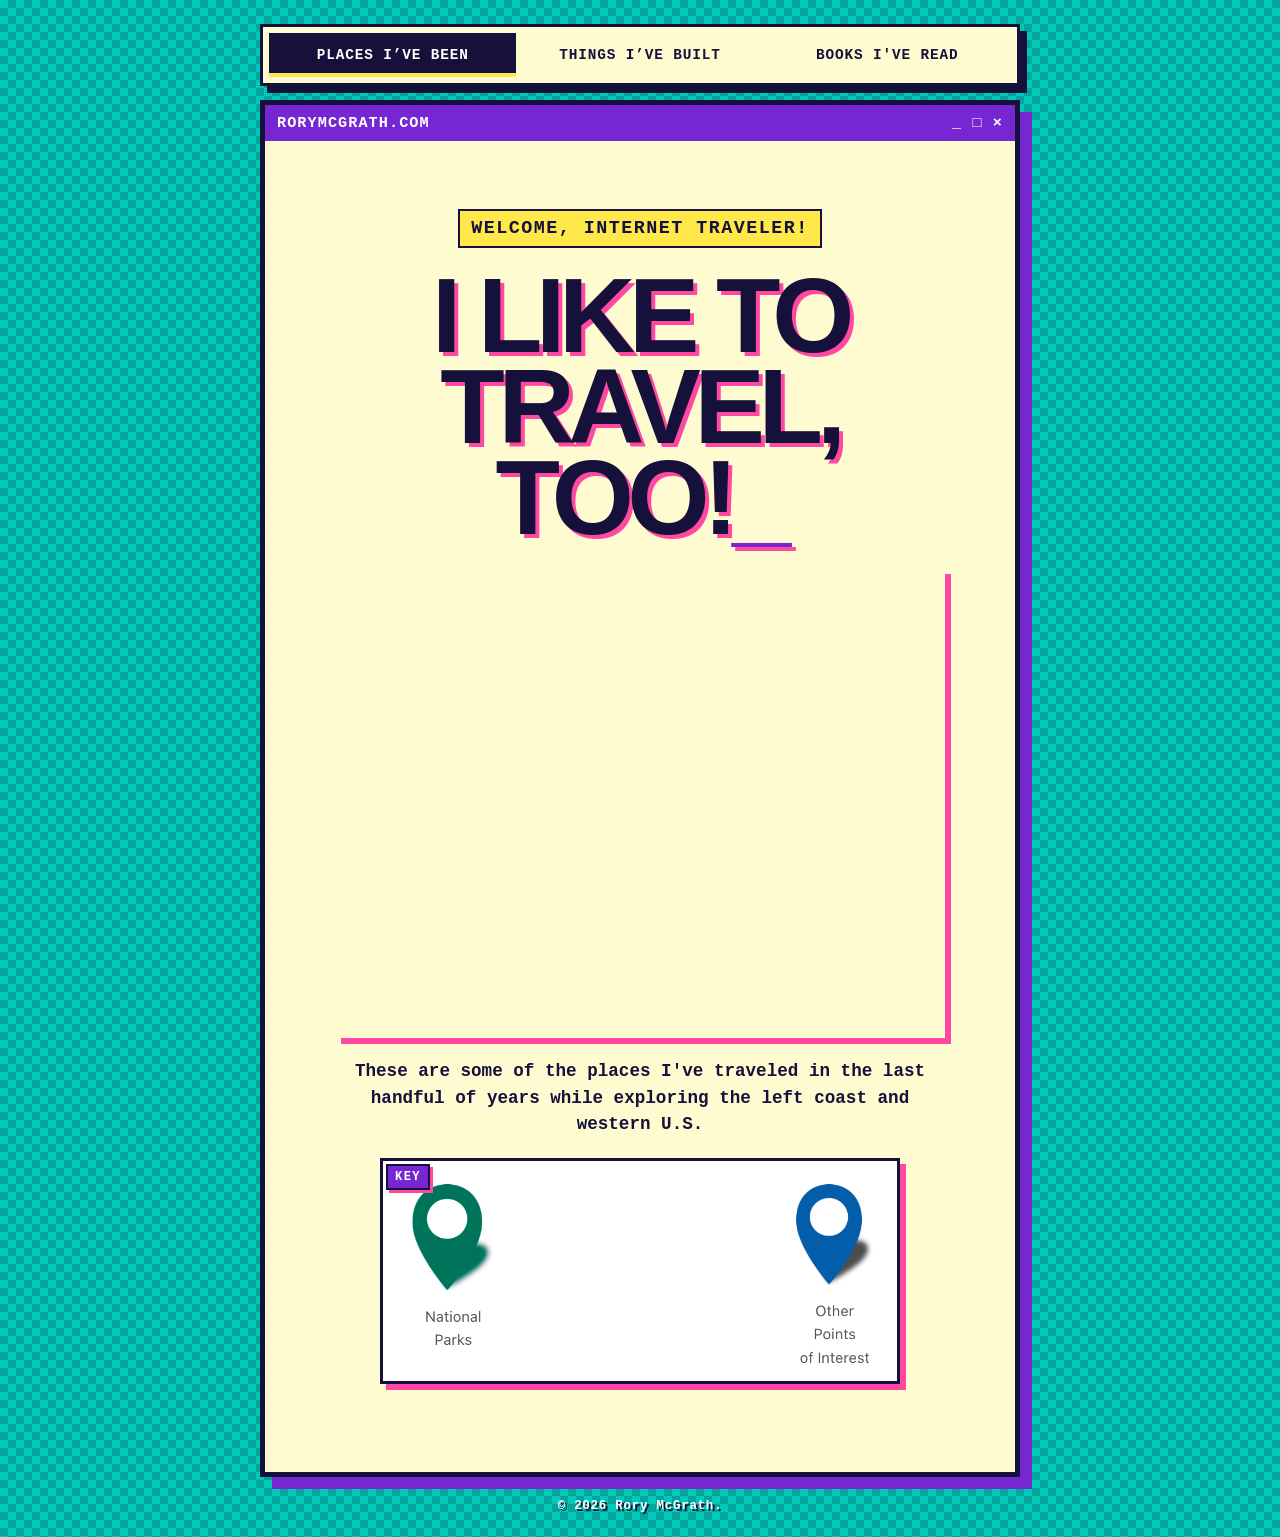
==== index.html @ f7edc110 "Add bookshelf borrowing requests" ====
<!doctype html>
<html lang="en">
  <head>
    <meta charset="UTF-8" />
    <meta name="viewport" content="width=device-width, initial-scale=1.0" />
    <title>Rory McGrath</title>
    <link rel="icon" type="image/png" href="./images/favicon.png?v=20261118.4" />
    <link rel="apple-touch-icon" href="./images/favicon.png?v=20261118.4" />
    <link rel="stylesheet" href="./styles.css?v=20261119.2" />
  </head>
  <body>
    <main class="site">
      <nav class="section-switcher" aria-label="Explore the site" role="tablist">
        <button class="section-tab is-active" id="travel-tab" type="button" role="tab" aria-selected="true" aria-controls="travel-panel">Places I’ve Been</button>
        <button class="section-tab" id="projects-tab" type="button" role="tab" aria-selected="false" aria-controls="projects-panel" tabindex="-1">Things I’ve Built</button>
        <button class="section-tab" id="books-tab" type="button" role="tab" aria-selected="false" aria-controls="books-panel" tabindex="-1">Books I've Read</button>
      </nav>

      <section class="window section-panel" id="travel-panel" role="tabpanel" aria-labelledby="travel-tab">
        <div class="title-bar">
          <span>RORYMCGRATH.COM</span>
          <span aria-hidden="true">_ □ ×</span>
        </div>
        <div class="screen">
          <p class="kicker">WELCOME, INTERNET TRAVELER!</p>
          <h1 id="travel-title">I like to travel, too!<span class="cursor" aria-hidden="true">_</span></h1>
          <div class="travel-map">
            <iframe
              src="https://www.google.com/maps/d/embed?mid=1Oyzdo98mdvefaxb2RG-TV2-4D8Xc-l8&amp;ehbc=2E312F"
              loading="lazy"
              referrerpolicy="no-referrer-when-downgrade"
              title="Rory's travel map"
            ></iframe>
          </div>
          <p class="map-caption">These are some of the places I've traveled in the last handful of years while exploring the left coast and western U.S.</p>
          <figure class="map-key">
            <span class="key-label">KEY</span>
            <img src="./images/national-parks-and-points-of-interest.png" alt="Map key for national parks and points of interest" />
          </figure>
        </div>
      </section>

      <section class="projects-window section-panel" id="projects-panel" role="tabpanel" aria-labelledby="projects-tab" hidden>
        <div class="title-bar">
          <span>THINGS_I_BUILT.EXE</span>
          <span aria-hidden="true">_ □ ×</span>
        </div>
        <div class="projects-content">
          <p class="kicker">SIDE QUESTS SHIPPED</p>
          <h2 id="projects-title">Projects<br><span class="title-lockup">worth a look.<span class="cursor" aria-hidden="true">_</span></span></h2>
          <div class="project-grid">
            <article class="project-card project-card--sunday">
              <p class="project-type">MY FAVORITE NFL PLAYERS</p>
              <h3>Sunday Favorites</h3>
              <p class="project-description">The players I tune in to watch on Sunday — an evolving personal collection of NFL favorites, organized by role/position. Note the badges on each player image to better understand why I root for them.</p>
              <figure class="sunday-logo">
                <img src="./images/sunday-favorites-logo.png" alt="Sunday Favorites logo with a football play diagram" />
              </figure>
              <a class="project-link" href="https://sundayfavorites.rorymcgrath.com/" target="_blank" rel="noopener">Visit Sunday Favorites <span aria-hidden="true">↗</span></a>
            </article>

            <article class="project-card project-card--superleague">
              <p class="project-type">PRIVATE WORLD CUP LEAGUE</p>
              <h3>Super League</h3>
              <p class="project-description">A private World Cup prediction league built around stage-based team picks. Featured a fully-functional backend for user profiles and dynamically generated artifacts for social media sharing.</p>
              <figure class="superleague-screenshot">
                <img src="./images/super-league-2026.png" alt="Super League World Cup 2026 main page" />
              </figure>
            </article>
          </div>
        </div>
      </section>

      <section class="window section-panel" id="books-panel" role="tabpanel" aria-labelledby="books-tab" hidden>
        <div class="title-bar">
          <span>LIBRARY.EXE</span>
          <span aria-hidden="true">_ □ ×</span>
        </div>
        <div class="books-content">
          <p class="kicker">MY PERSONAL LIBRARY</p>
          <h2>Books on<br>my shelves<span class="cursor" aria-hidden="true">_</span></h2>
          <p id="books-loading" role="status">Loading books…</p>
          <button class="books-control" type="button" id="books-retry" hidden>Try again</button>
          <div id="books-catalog" hidden>
            <div class="books-toolbar">
              <input class="books-control" id="books-search" type="search" aria-label="Search titles or authors" placeholder="Search titles or authors" />
              <select class="books-control" id="books-category" aria-label="Filter by category">
                <option value="">All categories</option>
              </select>
            </div>
            <div class="books-toolbar books-display">
              <p id="books-count" role="status"></p>
              <div class="books-views" role="group" aria-label="Library view">
                <button class="books-control" type="button" data-books-view="wall" aria-pressed="true">Cover wall</button>
                <button class="books-control" type="button" data-books-view="catalog" aria-pressed="false">Catalog</button>
              </div>
            </div>
            <ul class="books-list" data-view="wall"></ul>
            <nav class="books-pages" aria-label="Book catalog pages" hidden>
              <button class="books-control" type="button" id="books-previous">Previous</button>
              <button class="books-control" type="button" id="books-next">Next</button>
            </nav>
            <p class="books-note">Note: this is a digital copy of my physical bookshelf. It is not an exhaustive list of all the books I've read. Some of these books were gifts or recommendations from friends and family. The views of the author are their own and may be different than my own views.</p>
          </div>
          <template id="book-tile">
            <li>
              <button class="book-tile" type="button" aria-haspopup="dialog">
                <span class="book-jacket" aria-hidden="true">
                  <strong></strong>
                  <span></span>
                </span>
                <span class="book-title"></span>
                <span class="book-author"></span>
                <span class="book-category"></span>
              </button>
            </li>
          </template>
          <dialog class="book-dialog" aria-labelledby="book-dialog-title">
            <div class="title-bar">
              <span>BOOK DETAILS</span>
              <form method="dialog"><button class="books-control" type="submit" aria-label="Close book details" autofocus>×</button></form>
            </div>
            <div class="book-dialog-content">
              <div class="book-dialog-cover"></div>
              <div>
                <h3 id="book-dialog-title"></h3>
                <p class="book-dialog-author"></p>
                <p class="book-dialog-category"></p>
                <button class="books-control book-borrow-toggle" type="button"
                        aria-expanded="false" aria-controls="book-borrow-form">Request to borrow</button>
              </div>
            </div>
            <form class="book-borrow-form" id="book-borrow-form" method="post" action="./bookshelf/borrow.php" hidden>
              <p class="book-borrow-intro" id="book-borrow-intro">Leave your email so I can get back to you about borrowing this book.</p>
              <label for="book-borrow-name">Your name</label>
              <input id="book-borrow-name" name="name" autocomplete="name" maxlength="100" required>
              <label for="book-borrow-email">Your email</label>
              <input id="book-borrow-email" name="email" type="email" autocomplete="email" maxlength="254" required>
              <label for="book-borrow-note">Note <span>(optional)</span></label>
              <textarea id="book-borrow-note" name="note" rows="3" maxlength="1000"></textarea>
              <button class="books-control book-borrow-submit" type="submit" aria-describedby="book-borrow-intro">Send request</button>
            </form>
            <p class="book-borrow-status" role="status"></p>
          </dialog>
        </div>
      </section>

      <footer class="copyright">&copy; <span id="copyright-year"></span> Rory McGrath.</footer>
    </main>
    <script type="module" src="./app.js?v=20261119.3"></script>
  </body>
</html>
---- styles.css ----
:root {
  --ink: #15113a;
  --paper: #fffbd1;
  --purple: #7627d1;
  --teal: #00c9b7;
  --pink: #ff48a2;
  --yellow: #ffe84a;
}

* {
  box-sizing: border-box;
}

body {
  min-width: 320px;
  min-height: 100vh;
  margin: 0;
  color: var(--ink);
  font-family: "Courier New", Courier, monospace;
  background-color: var(--teal);
  background-image:
    linear-gradient(45deg, rgba(21, 17, 58, 0.2) 25%, transparent 25%),
    linear-gradient(-45deg, rgba(21, 17, 58, 0.2) 25%, transparent 25%),
    linear-gradient(45deg, transparent 75%, rgba(21, 17, 58, 0.2) 75%),
    linear-gradient(-45deg, transparent 75%, rgba(21, 17, 58, 0.2) 75%);
  background-position: 0 0, 0 8px, 8px -8px, -8px 0;
  background-size: 16px 16px;
}

.site {
  display: flex;
  flex-direction: column;
  min-height: 100vh;
  align-items: center;
  justify-content: center;
  padding: 24px;
}

.section-switcher {
  display: inline-flex;
  width: min(760px, 100%);
  margin: 0 0 14px;
  padding: 6px;
  border: 3px solid var(--ink);
  background: var(--paper);
  box-shadow: 7px 7px 0 var(--ink);
}

.section-tab {
  flex: 1;
  min-height: 44px;
  padding: 10px 12px;
  border: 0;
  color: var(--ink);
  font: bold clamp(0.72rem, 2.4vw, 0.9rem)/1 "Courier New", Courier, monospace;
  letter-spacing: 0.06em;
  text-transform: uppercase;
  background: transparent;
  cursor: pointer;
  transition: background 160ms ease, color 160ms ease, transform 160ms ease;
}

.section-tab:hover,
.section-tab:focus-visible {
  background: rgba(118, 39, 209, 0.14);
}

.section-tab:focus-visible {
  outline: 3px solid var(--pink);
  outline-offset: -3px;
}

.section-tab.is-active {
  color: #fff;
  background: var(--ink);
  box-shadow: inset 0 -4px 0 var(--yellow);
}

.window {
  width: min(760px, 100%);
  border: 5px solid var(--ink);
  box-shadow: 12px 12px 0 var(--purple);
  background: var(--paper);
}

.projects-window {
  width: min(760px, 100%);
  margin-top: 0;
  border: 5px solid var(--ink);
  box-shadow: 12px 12px 0 var(--purple);
  background: var(--paper);
}

.projects-window .title-bar {
  background: var(--purple);
}

.title-bar {
  display: flex;
  justify-content: space-between;
  gap: 16px;
  padding: 9px 12px;
  overflow: hidden;
  color: #fff;
  font-size: clamp(0.7rem, 2.6vw, 0.95rem);
  font-weight: bold;
  letter-spacing: 0.07em;
  white-space: nowrap;
  background: var(--purple);
}

.screen {
  padding: clamp(32px, 8vw, 68px) clamp(24px, 8vw, 70px);
  text-align: center;
}

.kicker {
  display: inline-block;
  margin: 0;
  padding: 7px 11px;
  border: 2px solid var(--ink);
  font-size: clamp(0.9rem, 3vw, 1.15rem);
  font-weight: bold;
  letter-spacing: 0.08em;
  background: var(--yellow);
}

h1 {
  margin: 22px auto 26px;
  max-width: 9ch;
  font-family: Impact, Haettenschweiler, "Arial Black", sans-serif;
  font-size: clamp(2.9rem, 10vw, 6.6rem);
  font-weight: 900;
  line-height: 0.86;
  letter-spacing: -0.06em;
  text-transform: uppercase;
  text-shadow: 4px 4px 0 var(--pink);
}

.cursor {
  display: inline-block;
  color: var(--purple);
  animation: blink 0.9s steps(1, end) infinite;
}

.tagline {
  max-width: 36rem;
  margin: 0 auto 30px;
  font-size: clamp(1rem, 3vw, 1.3rem);
  font-weight: bold;
  line-height: 1.5;
}

.travel-map {
  width: 100%;
  margin: 0 0 20px;
  box-shadow: 6px 6px 0 var(--pink);
}

.map-key {
  width: min(100%, 520px);
  margin: 0 auto 20px;
  border: 3px solid var(--ink);
  background: #fff;
  box-shadow: 6px 6px 0 var(--pink);
}

.travel-map {
  overflow: hidden;
}

.travel-map iframe {
  display: block;
  width: 100%;
  height: clamp(300px, 56vw, 470px);
  border: 0;
}

.map-key {
  position: relative;
  padding: 8px;
}

.key-label {
  position: absolute;
  top: 3px;
  left: 3px;
  z-index: 1;
  padding: 4px 7px;
  border: 2px solid var(--ink);
  color: #fff;
  font-size: 0.75rem;
  font-weight: bold;
  letter-spacing: 0.12em;
  background: var(--purple);
  box-shadow: 3px 3px 0 var(--pink);
}

.map-caption {
  margin: 0 0 20px;
  font-size: clamp(0.95rem, 2.5vw, 1.1rem);
  font-weight: bold;
  line-height: 1.5;
}

.map-key img {
  display: block;
  width: 100%;
  height: auto;
}

.copyright {
  margin-top: 22px;
  color: #fff;
  font-size: 0.78rem;
  font-weight: bold;
  letter-spacing: 0.06em;
  text-align: center;
  text-shadow: 2px 2px 0 var(--ink);
}

.projects-content {
  padding: clamp(30px, 6vw, 52px) clamp(24px, 8vw, 70px);
}

.projects-content h2 {
  max-width: none;
  margin: 20px auto 28px;
  font-family: Impact, Haettenschweiler, "Arial Black", sans-serif;
  font-size: clamp(2.5rem, 8vw, 5.3rem);
  font-weight: 900;
  line-height: 0.88;
  letter-spacing: -0.055em;
  text-transform: uppercase;
  text-align: center;
  text-shadow: 3px 3px 0 var(--teal);
}

.projects-content > .kicker,
.books-content > .kicker {
  display: table;
  margin-inline: auto;
}

.title-lockup {
  white-space: nowrap;
}

.project-grid {
  display: grid;
  gap: 18px;
}

.project-card {
  padding: clamp(22px, 5vw, 34px);
  border: 3px solid var(--ink);
  background:
    linear-gradient(135deg, rgba(255, 255, 255, 0.18), transparent 36%),
    var(--purple);
  box-shadow: 7px 7px 0 var(--teal);
  color: #fff;
}

.project-card--sunday {
  background:
    radial-gradient(circle at 82% 12%, rgba(255, 209, 94, 0.22), transparent 30%),
    linear-gradient(145deg, #971e2c, #4f101b);
}

.sunday-logo {
  width: 100%;
  margin: 0 0 26px;
  border: 2px solid rgba(255, 255, 255, 0.42);
  padding: 10px;
  background: #0d1118;
  box-shadow: 5px 5px 0 rgba(13, 17, 24, 0.66);
}

.sunday-logo img {
  display: block;
  width: 100%;
  height: auto;
}

.project-type {
  margin: 0;
  color: var(--yellow);
  font-size: 0.75rem;
  font-weight: bold;
  letter-spacing: 0.12em;
}

.project-card h3 {
  margin: 12px 0 13px;
  font-family: Impact, Haettenschweiler, "Arial Black", sans-serif;
  font-size: clamp(2.4rem, 8vw, 4.2rem);
  font-weight: 900;
  line-height: 0.9;
  letter-spacing: -0.04em;
  text-transform: uppercase;
}

.project-description {
  max-width: 38rem;
  margin: 0 0 24px;
  font-size: 1rem;
  font-weight: bold;
  line-height: 1.55;
}

.project-link {
  display: inline-block;
  padding: 10px 12px;
  border: 2px solid var(--ink);
  color: var(--ink);
  font-size: 0.85rem;
  font-weight: bold;
  letter-spacing: 0.04em;
  text-decoration: none;
  background: var(--yellow);
  box-shadow: 4px 4px 0 var(--ink);
}

.project-link:hover,
.project-link:focus-visible {
  color: #fff;
  background: var(--pink);
}

.project-card--superleague {
  background:
    radial-gradient(circle at 75% 12%, rgba(74, 215, 218, 0.24), transparent 30%),
    linear-gradient(145deg, #101723, #060910);
}

.superleague-screenshot {
  width: min(100%, 390px);
  margin: 0 auto 28px;
  overflow: hidden;
  border: 2px solid rgba(119, 233, 219, 0.6);
  border-radius: 6px;
  background: #060910;
  box-shadow: 8px 8px 0 rgba(119, 233, 219, 0.28);
}

.superleague-screenshot img {
  width: 100%;
  height: auto;
  display: block;
}

@media (max-width: 480px) {
  .superleague-screenshot { width: min(100%, 340px); margin-bottom: 22px; box-shadow: 5px 5px 0 rgba(119, 233, 219, 0.28); }
}

.section-panel:not([hidden]) {
  animation: panel-arrive 220ms ease-out;
}

@keyframes panel-arrive {
  from { opacity: 0; transform: translateY(8px); }
  to { opacity: 1; transform: translateY(0); }
}

@keyframes blink {
  50% { opacity: 0; }
}

@media (max-width: 480px) {
  .site { justify-content: flex-start; padding: 12px; }
  .section-switcher { margin-bottom: 11px; padding: 4px; box-shadow: 5px 5px 0 var(--ink); }
  .section-tab { min-height: 42px; padding-inline: 7px; font-size: 0.68rem; letter-spacing: 0.02em; }
  .window { border-width: 4px; box-shadow: 6px 6px 0 var(--purple); }
  .projects-window { border-width: 4px; box-shadow: 6px 6px 0 var(--purple); }
  .screen { padding: 30px 16px; }
  .projects-content { padding: 30px 20px; }
  .projects-content h2 { margin: 18px 0 24px; font-size: clamp(2.3rem, 13vw, 3.5rem); }
  .project-card { padding: 22px; box-shadow: 4px 4px 0 var(--teal); }
  .project-link { box-shadow: 3px 3px 0 var(--ink); }
  h1 { margin: 18px auto 22px; font-size: clamp(2.4rem, 13vw, 3.5rem); }
  .travel-map iframe { height: 280px; }
  .map-caption { margin-bottom: 16px; font-size: 0.95rem; }
  .map-key { width: min(78%, 280px); margin-bottom: 18px; }
  .key-label { top: 2px; left: 2px; padding: 3px 5px; font-size: 0.65rem; }
  .travel-map,
  .map-key { box-shadow: 4px 4px 0 var(--pink); }
}

.books-content {
  padding: clamp(22px, 5.5vw, 42px) clamp(14px, 7vw, 53px);
}

.books-content h2 {
  margin: 20px 0 24px;
  font-family: Impact, Haettenschweiler, "Arial Black", sans-serif;
  font-size: clamp(2rem, 8.4vw, 4.75rem);
  font-weight: 900;
  line-height: 0.88;
  letter-spacing: -0.055em;
  text-align: center;
  text-transform: uppercase;
  text-shadow: 3px 3px 0 var(--pink);
}

.books-content h2 .cursor { text-shadow: none; }

.books-toolbar {
  display: flex;
  flex-wrap: wrap;
  align-items: center;
  gap: 8px;
  margin: 0 0 14px;
}

.books-display { justify-content: space-between; }

.books-control {
  min-width: 0;
  max-width: 100%;
  min-height: 44px;
  padding: 7px 9px;
  border: 2px solid var(--ink);
  border-radius: 0;
  background-color: #fff;
  color: var(--ink);
  font: bold 0.875rem/1.2 "Courier New", Courier, monospace;
}

button.books-control:not(:disabled), .book-tile { cursor: pointer; }
button.books-control:disabled { opacity: 0.55; }
button.books-control:not(:disabled):hover { background-color: var(--yellow); }

.books-content :is(button, input, select, a):focus-visible {
  outline: 3px solid var(--purple);
  outline-offset: 2px;
}

#books-search {
  flex: 1 1 215px;
  box-shadow: 3px 3px 0 var(--teal);
}

#books-category {
  appearance: none;
  padding-right: 34px;
  background-image: linear-gradient(45deg, transparent 50%, var(--ink) 50%), linear-gradient(135deg, var(--ink) 50%, transparent 50%);
  background-position: right 15px center, right 10px center;
  background-size: 5px 5px;
  background-repeat: no-repeat;
}

#books-count { margin: 0; font-size: 0.8125rem; font-weight: bold; }
.books-views { display: flex; }
.books-views button + button { margin-left: -2px; }
.books-views [aria-pressed="true"] { background-color: var(--yellow); }

.books-list {
  margin: 0;
  padding: 0;
  list-style: none;
}

.books-list[data-view="wall"] {
  display: grid;
  grid-template-columns: repeat(5, minmax(0, 1fr));
  gap: 20px 13px;
}

.book-tile {
  display: block;
  width: 100%;
  padding: 0;
  border: 0;
  background: transparent;
  color: var(--ink);
  font: inherit;
  text-align: left;
}

.book-title, .book-author, .book-category {
  display: block;
  overflow-wrap: anywhere;
}

.book-title { font-size: 0.875rem; font-weight: bold; line-height: 1.18; }
.book-author, .book-category { font-size: 0.8125rem; line-height: 1.25; }
.books-list[data-view="wall"] .book-title,
.books-list[data-view="wall"] .book-author {
  display: -webkit-box;
  overflow: hidden;
  -webkit-box-orient: vertical;
  -webkit-line-clamp: 2;
}

.books-list[data-view="wall"] .book-title { margin-top: 8px; -webkit-line-clamp: 3; }
.books-list[data-view="wall"] .book-category { display: none; }

.book-jacket {
  position: relative;
  display: flex;
  flex-direction: column;
  justify-content: space-between;
  aspect-ratio: 0.68;
  overflow: hidden;
  padding: 9%;
  border: 1px solid var(--ink);
  background: var(--jacket-color);
  color: var(--jacket-ink);
  box-shadow: 3px 3px 0 var(--ink);
  container-type: inline-size;
}

.book-jacket strong {
  display: -webkit-box;
  overflow: hidden;
  overflow-wrap: anywhere;
  font: 700 clamp(0.75rem, 15cqi, 1.25rem)/1.05 Georgia, serif;
  -webkit-box-orient: vertical;
  -webkit-line-clamp: 4;
}

.book-jacket > span {
  font: bold clamp(0.625rem, 10cqi, 0.8125rem)/1.05 "Courier New", monospace;
  text-transform: uppercase;
  overflow-wrap: anywhere;
}

.book-jacket--atlas {
  --jacket-ink: #183e37;
  --jacket-color: repeating-radial-gradient(ellipse at 85% 90%, #dcedcd 0 8px, #9ac4a8 9px, #dcedcd 10px);
}

.book-jacket--signal { --jacket-ink: #efeaff; --jacket-color: #37386b; }
.book-jacket--rain { --jacket-ink: #321d2e; --jacket-color: #ef966e; }
.book-jacket--mountain { --jacket-ink: #403725; --jacket-color: #ebd7a5; }
.book-jacket--paper { --jacket-ink: #f2f4f5; --jacket-color: #364650; }

.book-cover-image {
  position: absolute;
  inset: 0;
  width: 100%;
  height: 100%;
  visibility: hidden;
  object-fit: contain;
  background: #ebe4cf;
}

.book-cover-image.is-loaded { visibility: visible; }
.books-list[data-view="wall"] .book-tile:hover .book-jacket { box-shadow: 4px 4px 0 var(--pink); }

.books-list[data-view="catalog"] .book-tile {
  display: grid;
  grid-template-columns: 26px minmax(0, 1.4fr) minmax(0, 1fr) minmax(0, 0.85fr);
  align-items: center;
  gap: 10px;
  min-height: 48px;
  padding: 4px 2px;
  border-top: 1px solid var(--ink);
}

.books-list[data-view="catalog"] li:last-child .book-tile { border-bottom: 1px solid var(--ink); }
.books-list[data-view="catalog"] .book-jacket { padding: 0; box-shadow: none; }
.books-list[data-view="catalog"] .book-jacket > :not(img) { display: none; }
.books-list[data-view="catalog"] .book-tile:hover { background: var(--yellow); }

.books-pages {
  display: flex;
  justify-content: flex-end;
  gap: 8px;
  margin: 19px 0 0;
}

.books-pages[hidden] { display: none; }

.books-note {
  margin: 24px 0 0;
  padding-top: 14px;
  border-top: 1px solid var(--ink);
  font-size: 0.8125rem;
  line-height: 1.45;
}

.book-dialog {
  width: min(530px, calc(100% - 30px));
  max-height: calc(100dvh - 32px);
  padding: 0;
  border: 4px solid var(--ink);
  background: var(--paper);
  color: var(--ink);
  box-shadow: 7px 7px 0 var(--purple);
}

.book-dialog::backdrop { background: #15113a9c; }
.book-dialog .title-bar { align-items: center; padding-block: 4px; }
.book-dialog .title-bar button { min-width: 44px; font-size: 1.375rem; }

.book-dialog-content {
  display: grid;
  grid-template-columns: minmax(76px, 124px) minmax(0, 1fr);
  align-items: start;
  gap: clamp(12px, 4vw, 23px);
  padding: clamp(15px, 4vw, 25px);
}

.book-dialog-content h3 {
  margin: 0;
  overflow-wrap: anywhere;
  font-size: clamp(1rem, 3vw, 1.5rem);
  line-height: 1.15;
}

.book-dialog-content p { margin: 9px 0 0; overflow-wrap: anywhere; }
.book-dialog-category { font-size: 0.8125rem; }

.book-borrow-toggle { margin-top: 14px; background: var(--yellow); }

.book-borrow-form {
  display: grid;
  gap: 6px;
  padding: 16px clamp(15px, 4vw, 25px);
  border-top: 2px dashed var(--ink);
}

.book-borrow-form[hidden], .book-borrow-toggle[hidden] { display: none; }
.book-borrow-intro { margin: 0 0 6px; font-size: 0.875rem; line-height: 1.45; }
.book-borrow-form label { font-weight: 700; font-size: 0.875rem; }
.book-borrow-form label span { font-weight: 400; }

.book-borrow-form input, .book-borrow-form textarea {
  min-width: 0;
  margin-bottom: 5px;
  padding: 8px 9px;
  border: 2px solid var(--ink);
  background: white;
  color: var(--ink);
  font: inherit;
  font-size: 1rem;
}

.book-borrow-form textarea { resize: vertical; }
.book-borrow-submit { justify-self: start; background: var(--yellow); }
.book-borrow-status:empty { margin: 0; }
.book-borrow-status:not(:empty) {
  margin: 0 clamp(15px, 4vw, 25px) 16px;
  padding: 10px 12px;
  border: 2px solid var(--ink);
  font-size: 0.875rem;
  line-height: 1.45;
}


@media (max-width: 620px) {
  .books-list[data-view="wall"] { grid-template-columns: repeat(3, minmax(0, 1fr)); }
}

@media (max-width: 440px) {
  .books-list[data-view="wall"] { grid-template-columns: repeat(2, minmax(0, 1fr)); }
  .books-toolbar input, .books-toolbar select { font-size: 1rem; }
  .books-list[data-view="catalog"] .book-tile { grid-template-columns: 22px minmax(0, 1.4fr) minmax(0, 1fr); gap: 7px; }
  .books-list[data-view="catalog"] .book-category { display: none; }
  .book-dialog-content { grid-template-columns: 82px minmax(0, 1fr); }
}
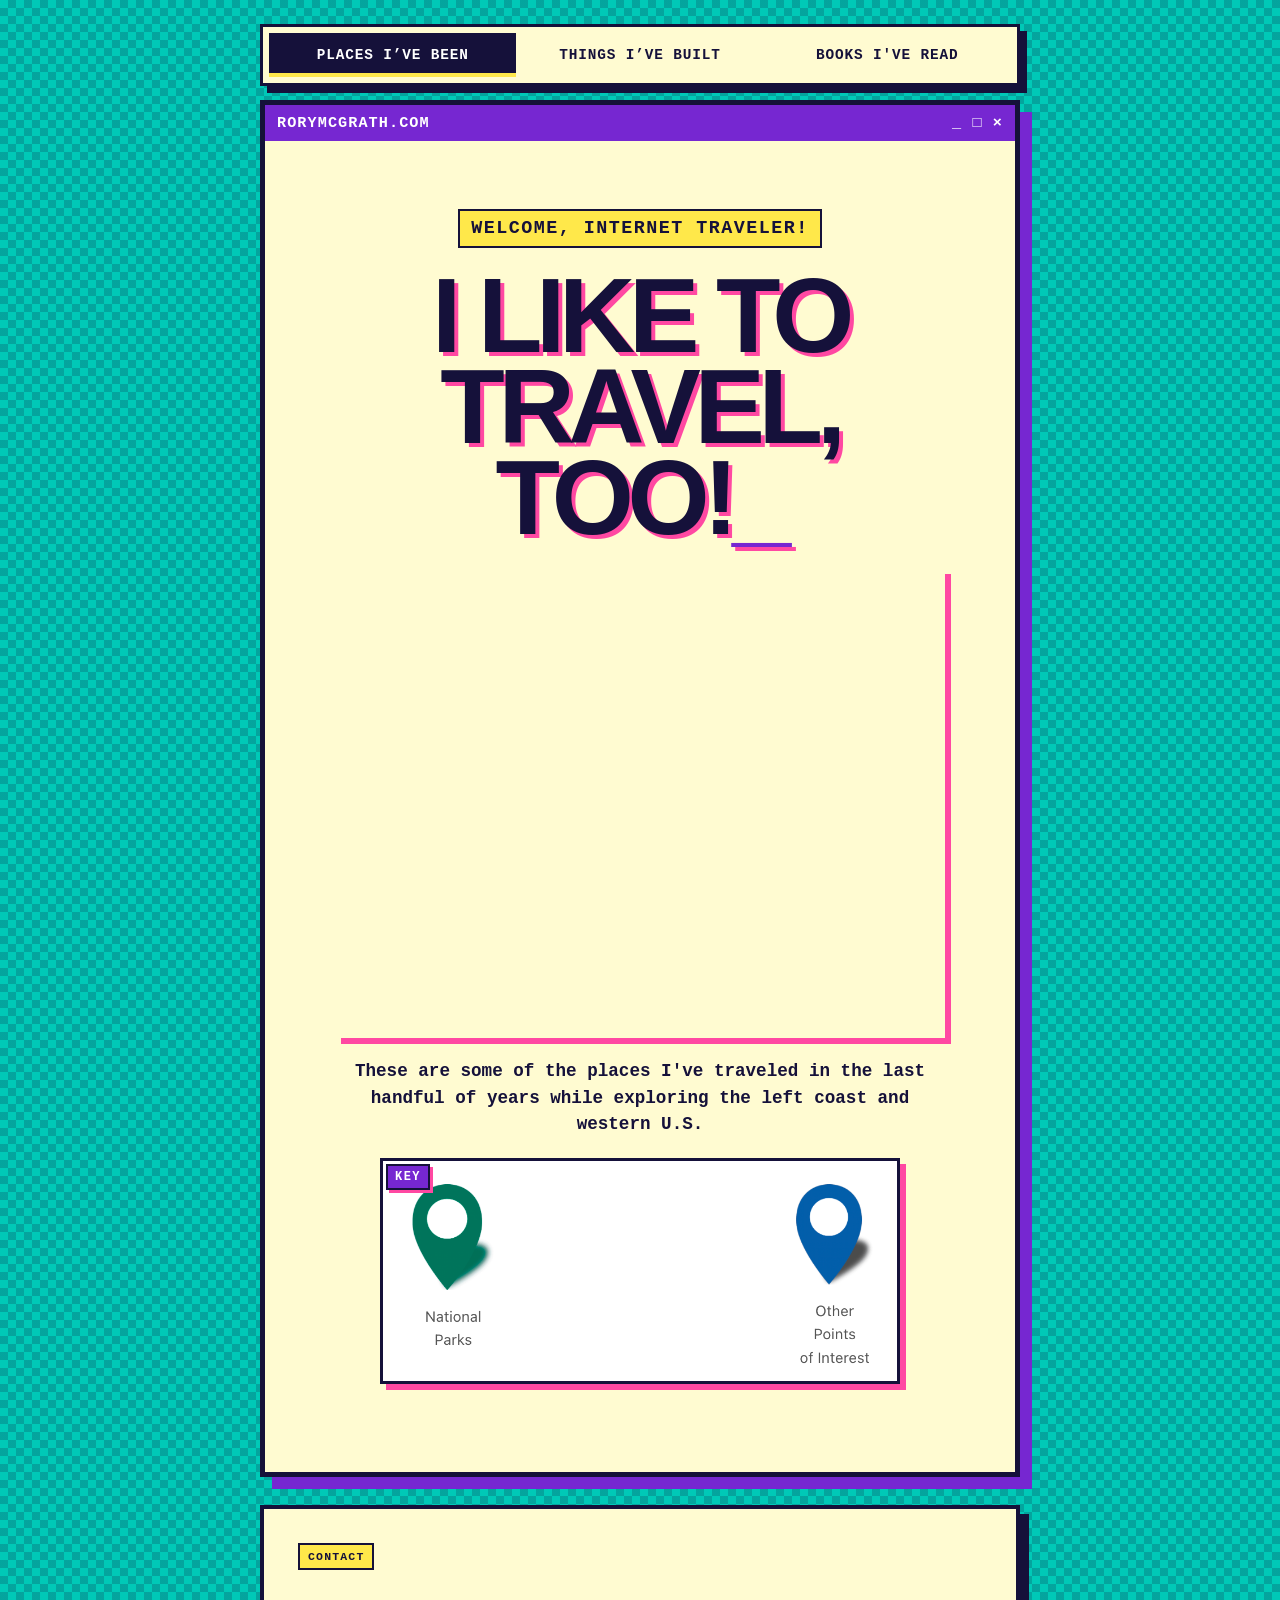
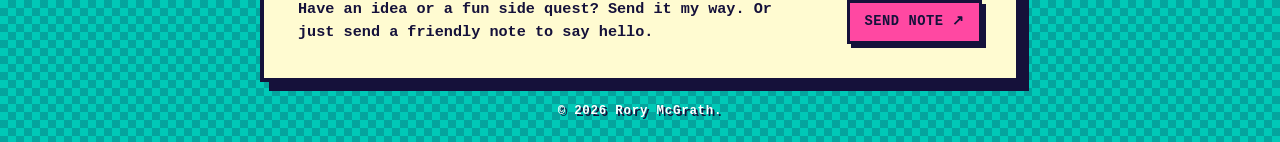
==== commit 1d6f732f: "Add rate-limited contact form" ====
--- a/index.html
+++ b/index.html
@@ -4,9 +4,10 @@
     <meta charset="UTF-8" />
     <meta name="viewport" content="width=device-width, initial-scale=1.0" />
     <title>Rory McGrath</title>
-    <link rel="icon" type="image/png" href="./images/favicon.png?v=20261118.4" />
-    <link rel="apple-touch-icon" href="./images/favicon.png?v=20261118.4" />
-    <link rel="stylesheet" href="./styles.css?v=20261119.2" />
+    <link rel="icon" type="image/png" sizes="32x32" href="./images/favicon-32.png?v=20261120.2" />
+    <link rel="icon" type="image/png" sizes="192x192" href="./images/favicon-192.png?v=20261120.2" />
+    <link rel="apple-touch-icon" sizes="180x180" href="./apple-touch-icon.png?v=20261120.2" />
+    <link rel="stylesheet" href="./styles.css?v=20261120.3" />
   </head>
   <body>
     <main class="site">
@@ -42,7 +43,7 @@
 
       <section class="projects-window section-panel" id="projects-panel" role="tabpanel" aria-labelledby="projects-tab" hidden>
         <div class="title-bar">
-          <span>THINGS_I_BUILT.EXE</span>
+          <span>SIDEQUESTS.EXE</span>
           <span aria-hidden="true">_ □ ×</span>
         </div>
         <div class="projects-content">
@@ -73,7 +74,7 @@
 
       <section class="window section-panel" id="books-panel" role="tabpanel" aria-labelledby="books-tab" hidden>
         <div class="title-bar">
-          <span>LIBRARY.EXE</span>
+          <span>BOOKSHELF.EXE</span>
           <span aria-hidden="true">_ □ ×</span>
         </div>
         <div class="books-content">
@@ -131,22 +132,49 @@
               </div>
             </div>
             <form class="book-borrow-form" id="book-borrow-form" method="post" action="./bookshelf/borrow.php" hidden>
-              <p class="book-borrow-intro" id="book-borrow-intro">Leave your email so I can get back to you about borrowing this book.</p>
+              <p class="book-borrow-intro" id="book-borrow-intro">Fill out the form below so I can get back to you about borrowing this book.</p>
               <label for="book-borrow-name">Your name</label>
               <input id="book-borrow-name" name="name" autocomplete="name" maxlength="100" required>
               <label for="book-borrow-email">Your email</label>
               <input id="book-borrow-email" name="email" type="email" autocomplete="email" maxlength="254" required>
-              <label for="book-borrow-note">Note <span>(optional)</span></label>
-              <textarea id="book-borrow-note" name="note" rows="3" maxlength="1000"></textarea>
+              <label for="book-borrow-note">Note</label>
+              <textarea id="book-borrow-note" name="note" rows="3" maxlength="1000" required></textarea>
               <button class="books-control book-borrow-submit" type="submit" aria-describedby="book-borrow-intro">Send request</button>
             </form>
+            <p class="book-borrow-edition">Note: book edition and cover may vary from the one pictured.</p>
             <p class="book-borrow-status" role="status"></p>
           </dialog>
         </div>
       </section>
 
+      <section class="contact-callout" aria-label="Contact">
+        <div>
+          <p class="contact-label">CONTACT</p>
+          <p>Have an idea or a fun side quest? Send it my way. Or just send a friendly note to say hello.</p>
+        </div>
+        <button class="contact-open" id="contact-open" type="button" aria-haspopup="dialog" aria-controls="contact-dialog">Send note <span aria-hidden="true">↗</span></button>
+      </section>
+
+      <dialog class="contact-dialog" id="contact-dialog" aria-labelledby="contact-dialog-title">
+        <div class="title-bar">
+          <span>CONTACT TERMINAL</span>
+          <form method="dialog"><button class="books-control" type="submit" aria-label="Close contact form" autofocus>×</button></form>
+        </div>
+        <form class="contact-form" id="contact-form" method="post" action="./contact/send.php">
+          <p id="contact-dialog-title">Leave a note below. Your message will be routed without displaying my email address.</p>
+          <label for="contact-name">Your name</label>
+          <input id="contact-name" name="name" autocomplete="name" maxlength="100" required>
+          <label for="contact-email">Your email</label>
+          <input id="contact-email" name="email" type="email" autocomplete="email" maxlength="254" required>
+          <label for="contact-message">Message</label>
+          <textarea id="contact-message" name="message" rows="5" maxlength="2000" required></textarea>
+          <button class="contact-send" type="submit">Send note</button>
+          <p class="contact-status" id="contact-status" role="status"></p>
+        </form>
+      </dialog>
+
       <footer class="copyright">&copy; <span id="copyright-year"></span> Rory McGrath.</footer>
     </main>
-    <script type="module" src="./app.js?v=20261119.3"></script>
+    <script type="module" src="./app.js?v=20261120.3"></script>
   </body>
 </html>
--- a/styles.css
+++ b/styles.css
@@ -218,6 +218,116 @@
   text-align: center;
   text-shadow: 2px 2px 0 var(--ink);
 }
+
+.contact-callout {
+  display: flex;
+  width: min(760px, 100%);
+  align-items: end;
+  justify-content: space-between;
+  gap: 22px;
+  margin-top: 28px;
+  padding: clamp(22px, 5vw, 34px);
+  border: 4px solid var(--ink);
+  background: var(--paper);
+  box-shadow: 9px 9px 0 var(--ink);
+}
+
+.contact-label {
+  display: inline-block;
+  margin: 0 0 12px;
+  padding: 5px 8px;
+  border: 2px solid var(--ink);
+  font-size: 0.72rem;
+  font-weight: bold;
+  letter-spacing: 0.1em;
+  background: var(--yellow);
+}
+
+.contact-callout h2 {
+  margin: 0;
+  font-family: Impact, Haettenschweiler, "Arial Black", sans-serif;
+  font-size: clamp(2.5rem, 8vw, 4.6rem);
+  font-weight: 900;
+  line-height: 0.86;
+  letter-spacing: -0.055em;
+  text-transform: uppercase;
+  text-shadow: 3px 3px 0 var(--paper);
+}
+
+.contact-callout p:not(.contact-label) {
+  max-width: 32rem;
+  margin: 16px 0 0;
+  font-size: 0.95rem;
+  font-weight: bold;
+  line-height: 1.5;
+}
+
+.contact-open,
+.contact-send {
+  flex: 0 0 auto;
+  padding: 12px 14px;
+  border: 3px solid var(--ink);
+  color: var(--ink);
+  font: bold 0.86rem/1 "Courier New", Courier, monospace;
+  letter-spacing: 0.04em;
+  text-transform: uppercase;
+  background: var(--paper);
+  box-shadow: 4px 4px 0 var(--ink);
+  cursor: pointer;
+}
+
+.contact-open { background: #ff48a2; }
+
+.contact-open:hover,
+.contact-open:focus-visible,
+.contact-send:hover,
+.contact-send:focus-visible {
+  color: #fff;
+  background: var(--purple);
+}
+
+.contact-dialog {
+  width: min(560px, calc(100% - 30px));
+  max-height: calc(100dvh - 32px);
+  padding: 0;
+  border: 4px solid var(--ink);
+  color: var(--ink);
+  background: var(--paper);
+  box-shadow: 8px 8px 0 var(--pink);
+}
+
+.contact-dialog::backdrop { background: #15113a9c; }
+.contact-dialog .title-bar { align-items: center; padding-block: 4px; background: var(--pink); }
+.contact-dialog .title-bar button { min-width: 44px; font-size: 1.375rem; }
+
+.contact-form {
+  display: grid;
+  gap: 7px;
+  padding: clamp(18px, 5vw, 28px);
+}
+
+.contact-form > p:first-child {
+  margin: 0 0 8px;
+  font-weight: bold;
+  line-height: 1.45;
+}
+
+.contact-form label { font-size: 0.875rem; font-weight: bold; }
+
+.contact-form input,
+.contact-form textarea {
+  min-width: 0;
+  margin-bottom: 4px;
+  padding: 9px 10px;
+  border: 2px solid var(--ink);
+  color: var(--ink);
+  background: #fff;
+  font: inherit;
+}
+
+.contact-form textarea { resize: vertical; }
+.contact-send { justify-self: start; margin-top: 5px; background: var(--yellow); }
+.contact-status { min-height: 1.45em; margin: 5px 0 0; font-size: 0.82rem; font-weight: bold; line-height: 1.45; }
 
 .projects-content {
   padding: clamp(30px, 6vw, 52px) clamp(24px, 8vw, 70px);
@@ -374,16 +484,18 @@
   .projects-window { border-width: 4px; box-shadow: 6px 6px 0 var(--purple); }
   .screen { padding: 30px 16px; }
   .projects-content { padding: 30px 20px; }
-  .projects-content h2 { margin: 18px 0 24px; font-size: clamp(2.3rem, 13vw, 3.5rem); }
+  .projects-content h2 { margin: 18px 0 24px; }
   .project-card { padding: 22px; box-shadow: 4px 4px 0 var(--teal); }
   .project-link { box-shadow: 3px 3px 0 var(--ink); }
-  h1 { margin: 18px auto 22px; font-size: clamp(2.4rem, 13vw, 3.5rem); }
+  h1 { margin: 18px auto 22px; }
   .travel-map iframe { height: 280px; }
   .map-caption { margin-bottom: 16px; font-size: 0.95rem; }
   .map-key { width: min(78%, 280px); margin-bottom: 18px; }
   .key-label { top: 2px; left: 2px; padding: 3px 5px; font-size: 0.65rem; }
   .travel-map,
   .map-key { box-shadow: 4px 4px 0 var(--pink); }
+  .contact-callout { align-items: flex-start; flex-direction: column; gap: 18px; margin-top: 20px; box-shadow: 6px 6px 0 var(--ink); }
+  .contact-open { width: 100%; }
 }
 
 .books-content {
@@ -403,6 +515,14 @@
 }
 
 .books-content h2 .cursor { text-shadow: none; }
+
+@media (max-width: 480px) {
+  h1,
+  .projects-content h2,
+  .books-content h2 {
+    font-size: clamp(2.4rem, 13vw, 3.5rem);
+  }
+}
 
 .books-toolbar {
   display: flex;
@@ -624,7 +744,6 @@
 .book-borrow-form[hidden], .book-borrow-toggle[hidden] { display: none; }
 .book-borrow-intro { margin: 0 0 6px; font-size: 0.875rem; line-height: 1.45; }
 .book-borrow-form label { font-weight: 700; font-size: 0.875rem; }
-.book-borrow-form label span { font-weight: 400; }
 
 .book-borrow-form input, .book-borrow-form textarea {
   min-width: 0;
@@ -639,6 +758,13 @@
 
 .book-borrow-form textarea { resize: vertical; }
 .book-borrow-submit { justify-self: start; background: var(--yellow); }
+.book-borrow-edition {
+  margin: 0 clamp(15px, 4vw, 25px) 16px;
+  font-size: 0.8125rem;
+  line-height: 1.45;
+}
+
+.book-borrow-form[hidden] + .book-borrow-edition { display: none; }
 .book-borrow-status:empty { margin: 0; }
 .book-borrow-status:not(:empty) {
   margin: 0 clamp(15px, 4vw, 25px) 16px;
